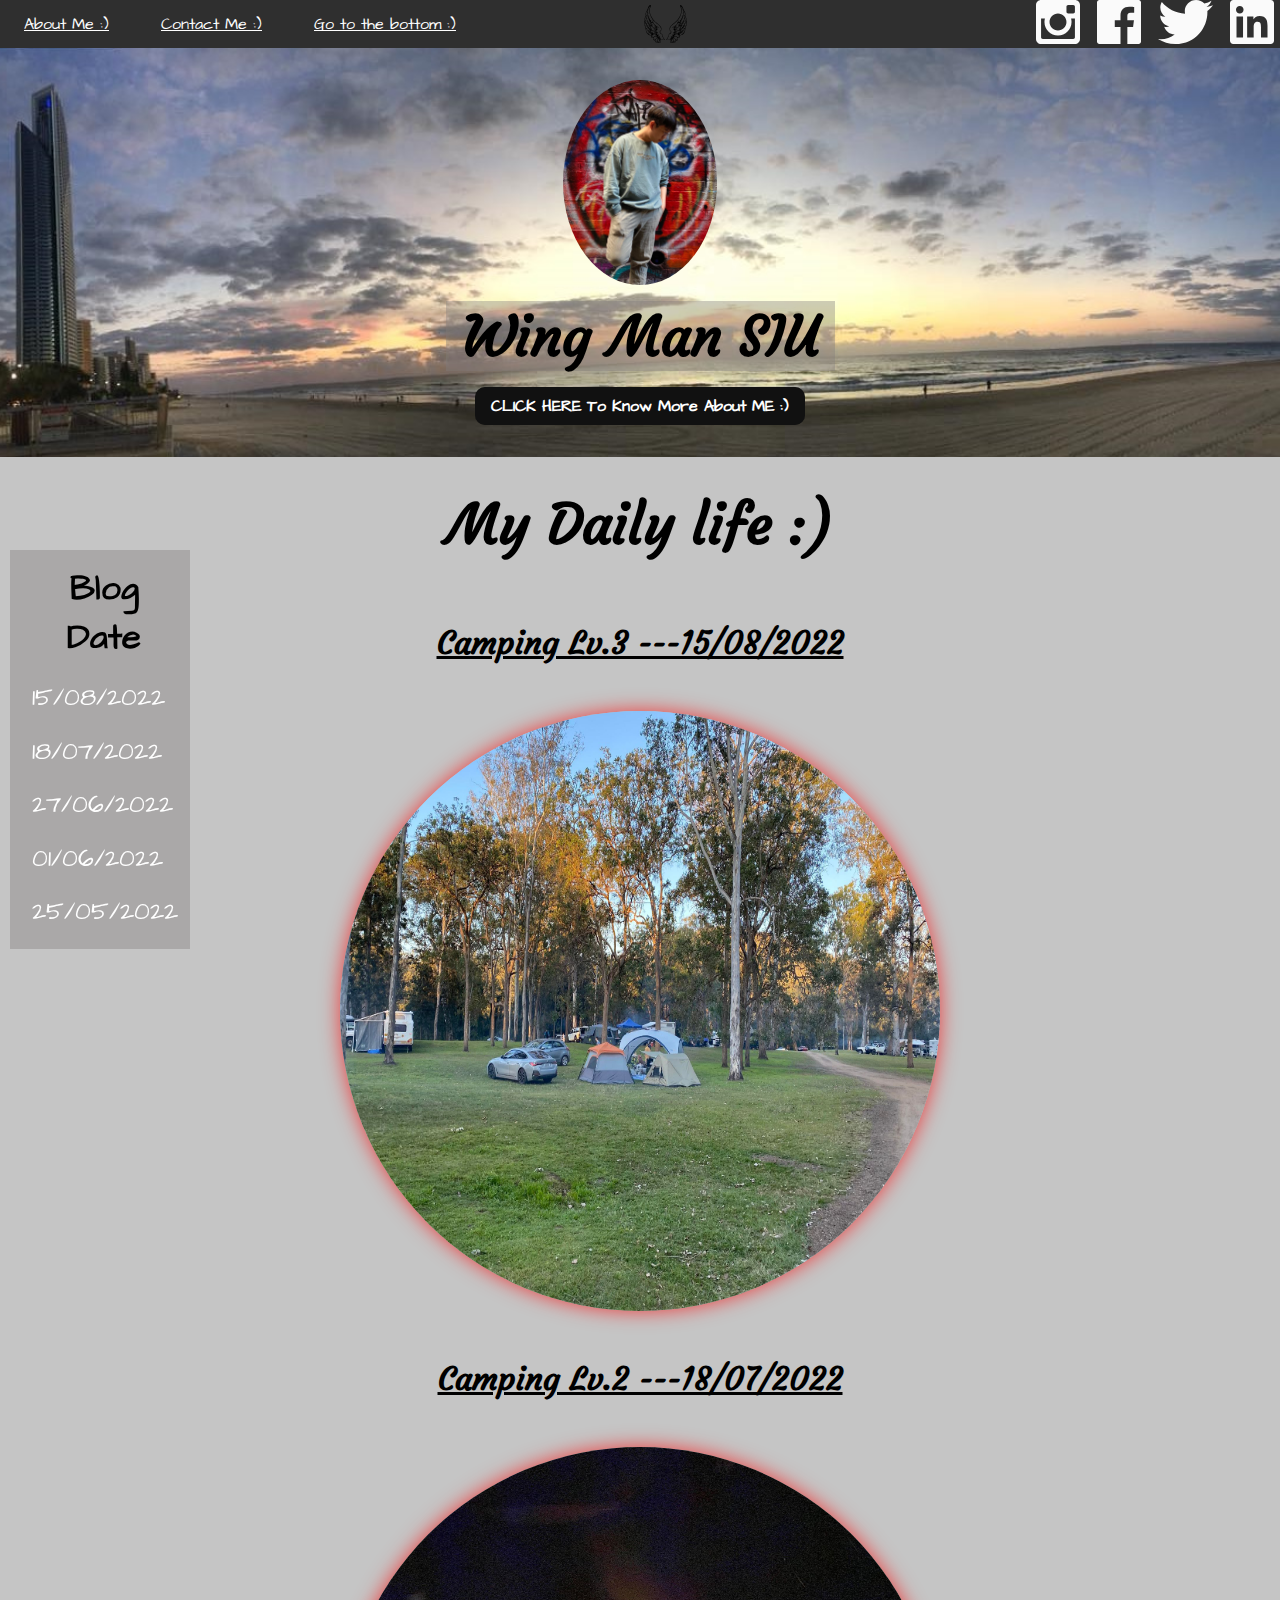
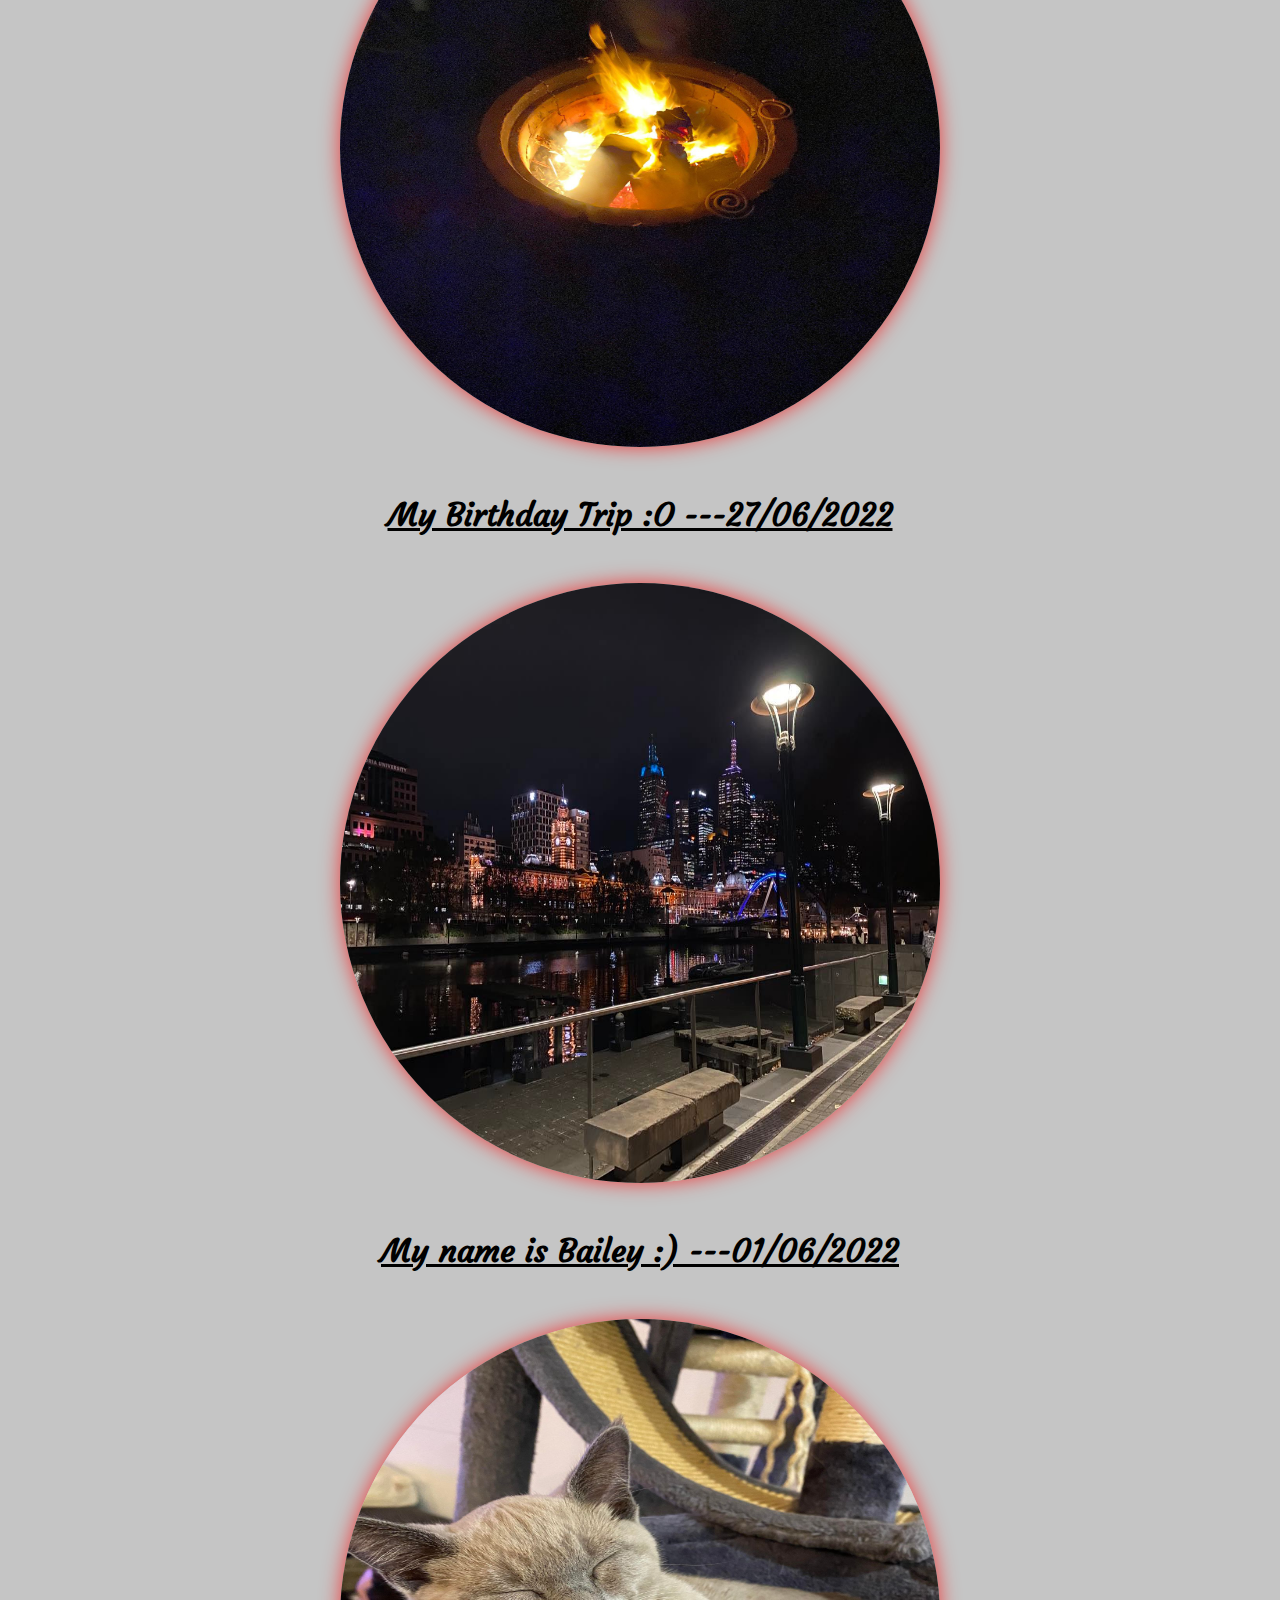
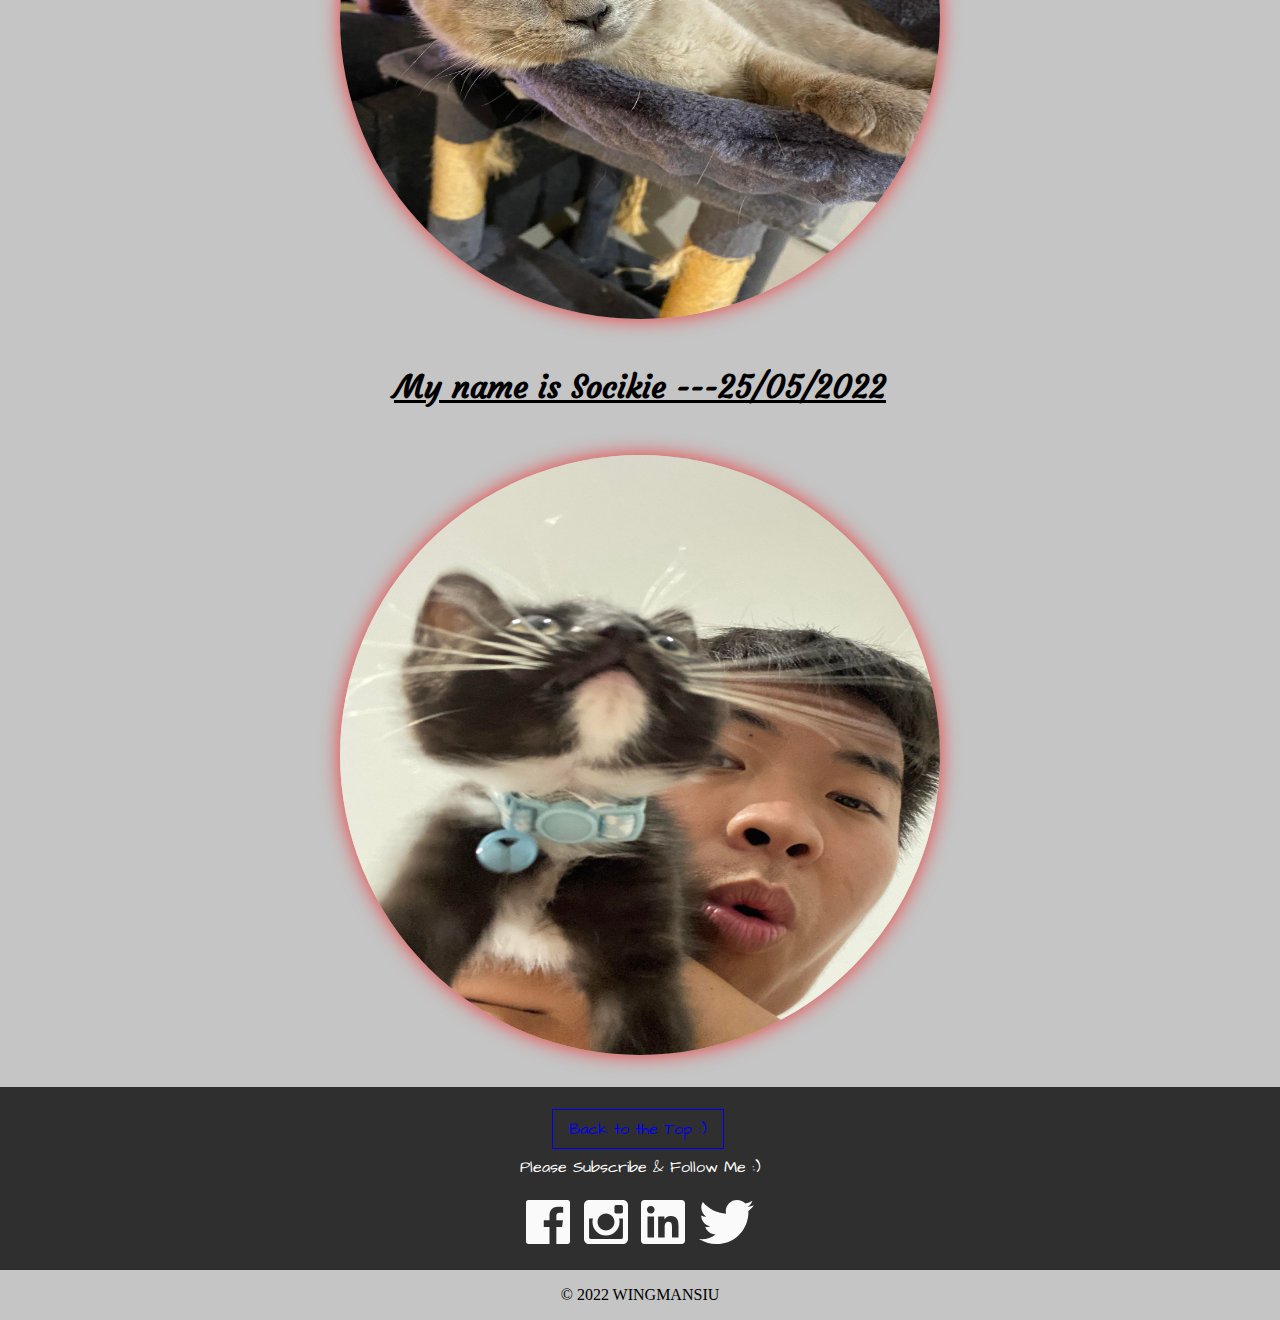
==== index.html @ e5285085 "Update index.html" ====
<!DOCTYPE html>
<html lang="en">
    <head>
        <meta charset="UTF-8">
        <meta http-equiv="X-UA-Compatible" content="IE=edge">
        <meta name="viewport" content="width=device-width, initial-scale=1.0">
        <title>Welcome to WingMan's Blog :)</title>
        <link rel="stylesheet" href="style1.css">
    </head>
    <body> 
     <!-- my header -->
        <header>
            <nav>
                <a href="./AboutMe.html">About Me :)</a>
                <a href="./ContactMe.html">Contact Me :)</a>
                <a href="#social-links">Go to the bottom :)</a>
            </nav>
            <img id="logo" src="images/wingman.svg" /> 
            <div>
                <a href="https://www.instagram.com/wm.siu/" target="_blank"><img src="images/instagram.svg" alt="Instagram" /></a>
                <a href="https://www.facebook.com/FisHba11" target="_blank"><img src="images/facebook.svg" alt="Facebook" /></a>
                <a href="https://twitter.com/WingMan87689813" target="_blank"><img src="images/twitter.svg" alt="Twitter" /></a>
                <a href="https://www.linkedin.com/in/wing-man-siu-6821b911a/" target="_blank"><img src="images/linkedin.svg" alt="LinkedIn" /></a>
            </div>
        </header>

    <!-- intro + background  -->
        <section id="Me">
            <img src="images/Me.jpg" alt="Me" />
            <h1>Wing Man SIU</h1>
            <a href="./AboutMe.html" target="_blank" class="button1">CLICK HERE To Know More About ME :)</a>
            <!-- put background photo in css-->
        </section>


        <!-- sidebar -->
        <div class="sidebar">
            <p>Blog Date</p>
            <a href="./blog1.html">15/08/2022</a>
            <a href="./blog2.html">18/07/2022</a>
            <a href="./blog3.html">27/06/2022</a>
            <a href="./blog4.html">01/06/2022</a>
            <a href="./blog5.html">25/05/2022</a>

        </div>

    <!-- Main Blog -->
        <main>
            <h2>
                My Daily life :)
            </h2>
            <article>
                <h3>
                    Camping Lv.3         ---15/08/2022
                </h3>
                <div class="Blogimg">
                    <img src="images/camp2.2.jpg" alt="" />
                    <div class="blogtxt">
                        <span>
                            This was my third camping with my partner and friends in Bigriggen Park for 2 days one night. I really want to say, 2 days 1 night IS NOT ENOUGH!!! Because the weather and the environment were so AMAZING.
                            We went to Tamborine Mountain to have a breakfast first and arrived to the campsite at around 10 a.m.  
                            <a href="http://127.0.0.1:5500/blog1.html" class="detail">READ MORE</a>
                        </span>
                    </div>
                </div>
            </article>

            <article>
                <h3>
                    Camping Lv.2        ---18/07/2022
                </h3>
                <div class="Blogimg">
                    <img src="images/camp1.3.jpg" alt="" />
                    <div class="blogtxt">
                        <span>
                            This was my second camping experience with my partner and friends in Habitat Noosa for 2 days one night. For the camping, we bought a lot of equipments such as a big shelter, luxury camping chairs etc.
                            We arrived there at 10 a.m. and started to.......
                            <a href="http://127.0.0.1:5500/blog2.html" class="detail">READ MORE</a>
                        </span>
                    </div>
                </div>
            </article>

            <article>
                <h3>
                    My Birthday Trip :O     ---27/06/2022
                </h3>
                <div class="Blogimg">
                    <img src="images/trip1.0.jpg" alt="" />
                    <div class="blogtxt">
                        <span>
                            It was the happiest birthday ever because I never have the birthday trip. Especially I didn't have travel after COVID. Miss the feeling of travelling so muchhh... 
                            This time, my partner and I went to Melbourne. We went to........
                            <a href="http://127.0.0.1:5500/blog3.html" class="detail">READ MORE</a>
                        </span>
                    </div>
                </div>
            </article>

            <article>
                <h3>
                    My name is Bailey :)    ---01/06/2022
                </h3>
                <div class="Blogimg">
                    <img src="images/bailey1.3.jpg" alt="" />
                    <div class="blogtxt">
                        <span>
                            After one year that we live with Sockie, we decided to adopted another cat because we want Sockie can play with one buddy and grow up together. So, Bailey is here now...WOOHOO.......
                            <a href="http://127.0.0.1:5500/blog4.html" class="detail">READ MORE</a>
                        </span>
                    </div>
                </div>
            </article>

            <article>
                <h3>
                    My name is Socikie          ---25/05/2022
                </h3>
                <div class="Blogimg">
                    <img src="images/sockie1.1.jpg" alt="" />
                    <div class="blogtxt">
                        <span>
                            Let me introduce my new family member, SOCKIE!!!!! He is my first pet and he is super cute. I adopted him in 2020. I paid the deposite and decided to adopted him when I saw his photo in the internet.
                            I didn't mind to drive 2 and half hours to......
                            <a href="http://127.0.0.1:5500/blog5.html"  class="detail">READ MORE</a>
                        </span>
                    </div>
                </div>
            </article>

        </main>

            <!-- social link again  -->
        <section id="social-links">
            <div>
                <a href="#top" class="button2">Back to the Top :)</a>

                <p>Please Subscribe & Follow Me :)</p>
                <div>
                    <a href="https://www.facebook.com/FisHba11" target="_blank"><img src="images/facebook.svg" alt="Facebook" /></a>
                    <a href="https://www.instagram.com/wm.siu/" target="_blank"><img src="images/instagram.svg" alt="Instagram" /></a>
                    <a href="https://www.linkedin.com/in/wing-man-siu-6821b911a/" target="_blank"><img src="images/linkedin.svg" alt="LinkedIn" /></a>
                    <a href="https://twitter.com/WingMan87689813" target="_blank"><img src="images/twitter.svg" alt="Twitter" /></a>
                </div>
            </div>
        </section>
        <footer>
            <p>&copy; 2022 WINGMANSIU</p>
        </footer>
    </body>
</html>
---- style1.css ----
@import url('https://fonts.googleapis.com/css2?family=Architects+Daughter&family=Courgette&display=swap');

@keyframes flash {
    from { color: blueviolet;
    }
    to { color:aqua;
    }
}

@keyframes glowing {
    0% { background-position: 0 0; }
    50% { background-position: 400% 0; }
    100% { background-position: 0 0; }
}

@keyframes button {
    0% { color: rgb(255, 255, 255);
    }
    50% { color: aqua;
    }
    100% { color:rgb(251, 255, 0);
    }
}


* {
    box-sizing: border-box;
    margin: 0;
    padding: 0;
}
body {
    background-color: rgba(0, 0, 0, 0.226);
    display: flex;
    flex-direction: column;
}

/* header */
header {
    display: flex;
    justify-content: space-between;
    align-items: center;
    /* padding: 1rem; */
    background: #000000c2;
}

#logo {
    height: 3vw;
    padding: 0rem 14vw 0rem 0rem;
    display: flex;
    align-items: center;
    justify-content: center;
}

nav a {
    font-family: 'Architects Daughter', cursive;
    font-size: 1.25vw;
    color: white;
    margin: 0 1.5rem;
}
nav a:hover {
    color: aqua;
}

div a {
    margin: 0.5vw;
}

/* Intro */
#Me img {
    width: 12vw;
    border-radius: 60%;
}
#Me h1 {
    font-family: 'Courgette', cursive;
    color: rgb(0, 0, 0);
    font-size: 3.5rem;
    font-weight: bold;
    margin: 1rem 0;
    background: #807b7b63;
    padding: 0rem 1rem 0rem 1rem;
    
}

#Me {
    display: flex;
    flex-direction: column;
    align-items: center;
    padding: 2rem;
    background: url('images/background.jpg') #8980c2 no-repeat center;
    background-size: cover;
}

/* know more about me */
.button1 {
    font-family: 'Architects Daughter', cursive;
    animation: button 2s infinite alternate;
    font-size: 1rem;
    font-weight: bold;
    text-decoration: none;
    border: 1px solid;
    padding: 0.5rem 1rem;
    border: none;
    color: #fff;
    background: rgba(17, 17, 17, 0.432);
    cursor: pointer;
    position: relative;
    z-index: 0;
    border-radius: 10px;
}

.button1:before {
    content: '';
    background: linear-gradient(45deg, #ff0000, #ff7300, #fffb00, #48ff00, #00ffd5, #002bff, #7a00ff, #ff00c8, #ff0000);
    position: absolute;
    top: -2px;
    left:-2px;
    background-size: 400%;
    z-index: -1;
    filter: blur(5px);
    width: calc(100% + 4px);
    height: calc(100% + 4px);
    animation: glowing 20s linear infinite;
    opacity: 0;
    transition: opacity .3s ease-in-out;
    border-radius: 10px;
}

.button1:active {
    color: #000
}

.button1:active:after {
    background: transparent;
}

.button1:hover:before {
    opacity: 1;
}

.button1:after {
    z-index: -1;
    content: '';
    position: absolute;
    width: 100%;
    height: 100%;
    background: #111;
    left: 0;
    top: 0;
    border-radius: 10px;
}

/* Sidebar */
.sidebar {
    width: 180px;
    position: fixed;
    z-index: 1;
    top: 550px;
    left: 10px;
    background: #807b7b63;
    overflow-x: hidden;
    padding: 8px 0;
  }
  
  .sidebar a {
    font-family: 'Architects Daughter' , cursive;
    padding: 6px 8px 6px 16px;
    text-decoration: none;
    font-size: 25px;
    color: rgb(255, 255, 255);
    display: block;
  }
  
  .sidebar a:hover {
    color: aqua;
  }
.sidebar p {
    font-family: 'Architects Daughter' , cursive;
    padding: 6px 8px 6px 16px;
    text-align: center;
    text-decoration: none;
    font-size: 35px;
    font-weight: bold;
    color: rgb(0, 0, 0);
    display: block;
}
/* Main Blog */
main {
    display: flex;
    flex-wrap: wrap;
    padding: 2rem 0;
    justify-content: space-around;
}

main h2 {
    font-family: 'Courgette', cursive;
    font-size: 3.5rem;
    width: 100%;
    text-align: center;
    margin: 0 0 1rem;
}

main article h3 {
    font-family: 'Courgette', cursive;
    font-size: 2rem;
    font-weight: bold;
    text-decoration-line: underline;
    text-align: center;
    color: #000000;
    /* border: 1px dotted; */
    padding: 3rem 1rem 3rem 1rem;
}

main article {
    display: flex;
    flex-direction: column;
    align-items: center;
    flex: 1;
    padding: 0 2rem;
    /* border: 1px inset yellow; */
}


.Blogimg {
    position: relative;
    overflow: hidden;
    display: flex;
    align-items: center;
    justify-content: center;
    width: 600px;
    height: 600px;
    color: white;
    border-radius: 90%; 
    box-shadow: 0px 0px 20px rgba(255, 0, 0, 0.7);
}

.Blogimg img {
    position: absolute;
    top: 0;
    left: 0;
    width: 100%;
    height: 100%;
}

.blogtxt {
    display: flex;
    justify-content: center;
    align-items: center;
    font-family: 'Architects Daughter', cursive;
    font-size: 1.25rem;
    color: white;
    height: 200px;
    padding: 2.5rem 2rem;
    border-radius: 0.5rem 0.5rem 0 0;
    transform: translateY(30%);
}

.blogtxt span {
    opacity: 0;
    transition: opacity 1s 1.5s;
    background: rgba(0, 0, 0, 0.664);
}

.Blogimg:hover .blogtxt span {
    opacity: 1;
}

.detail {
    animation: flash 2s infinite alternate;
}

/* social link again */
.button2  {
    font-family: 'Architects Daughter', cursive;
    animation: button 2s infinite alternate;
    display: inline-block;
    font-size: 1rem;
    text-decoration: none;
    border: 1px solid;
    padding: 0.5rem 1rem;
    margin-left: 2rem;
}
#social-links {
    display: flex;
    flex-direction: column;
    align-items: center;
    background: #000000c2;
    padding: 1rem 0;
}

#social-links p {
    font-family: 'Architects Daughter', cursive;
    margin: 0 0 1rem;
    color: white;
}

#social-links div div {
    display: flex;
    justify-content: space-between;
}
/* footer */
footer {
    text-align: center;
    padding: 1rem;   
}






/* Media */
@media screen and (min-width: 300px) and (max-width: 480px) {
    /* sidebar only */
    .sidebar {padding-top: 15px;}
    .sidebar p {font-size: 20px;}
    .sidebar a {font-size: 15px;}
    .sidebar {top: 230px;}
  }
  @media screen and (min-width: 300px) and (max-width: 480px) {
    /* header */
    header nav {
        width: 110vw;
        height: 20vw;
        display: flex;
        flex-direction: column;
    }
    #logo {
        width: 50vw;
        height: 10vw;
    }
    header img {
        width: 20px;
        height: 20px;
    }
    /* Intro */
    #Me h1 {
        font-size: 1rem;
    }
    #Me a {
        font-size: 1px;
    }
    /* Main */
    main h2 {
        font-size: 2rem;
    }
    main article h3 {
        font-size: 1rem;
    }
    .Blogimg {
        width: 300px;
        height: 300px;
   }
    .blogtxt {
        font-size: 0.1px;
        transform: translateY(0%);
    }
    /* social */
    #social-links {
        font-size: 0.1px;
    }

    .button2{
        font-size: 0.1px;
    }

    #social-links img {
        width: 20px;
        height: 20px;
    }
    /* footer */
    footer {
        font-size: 0.1px;
    }
}
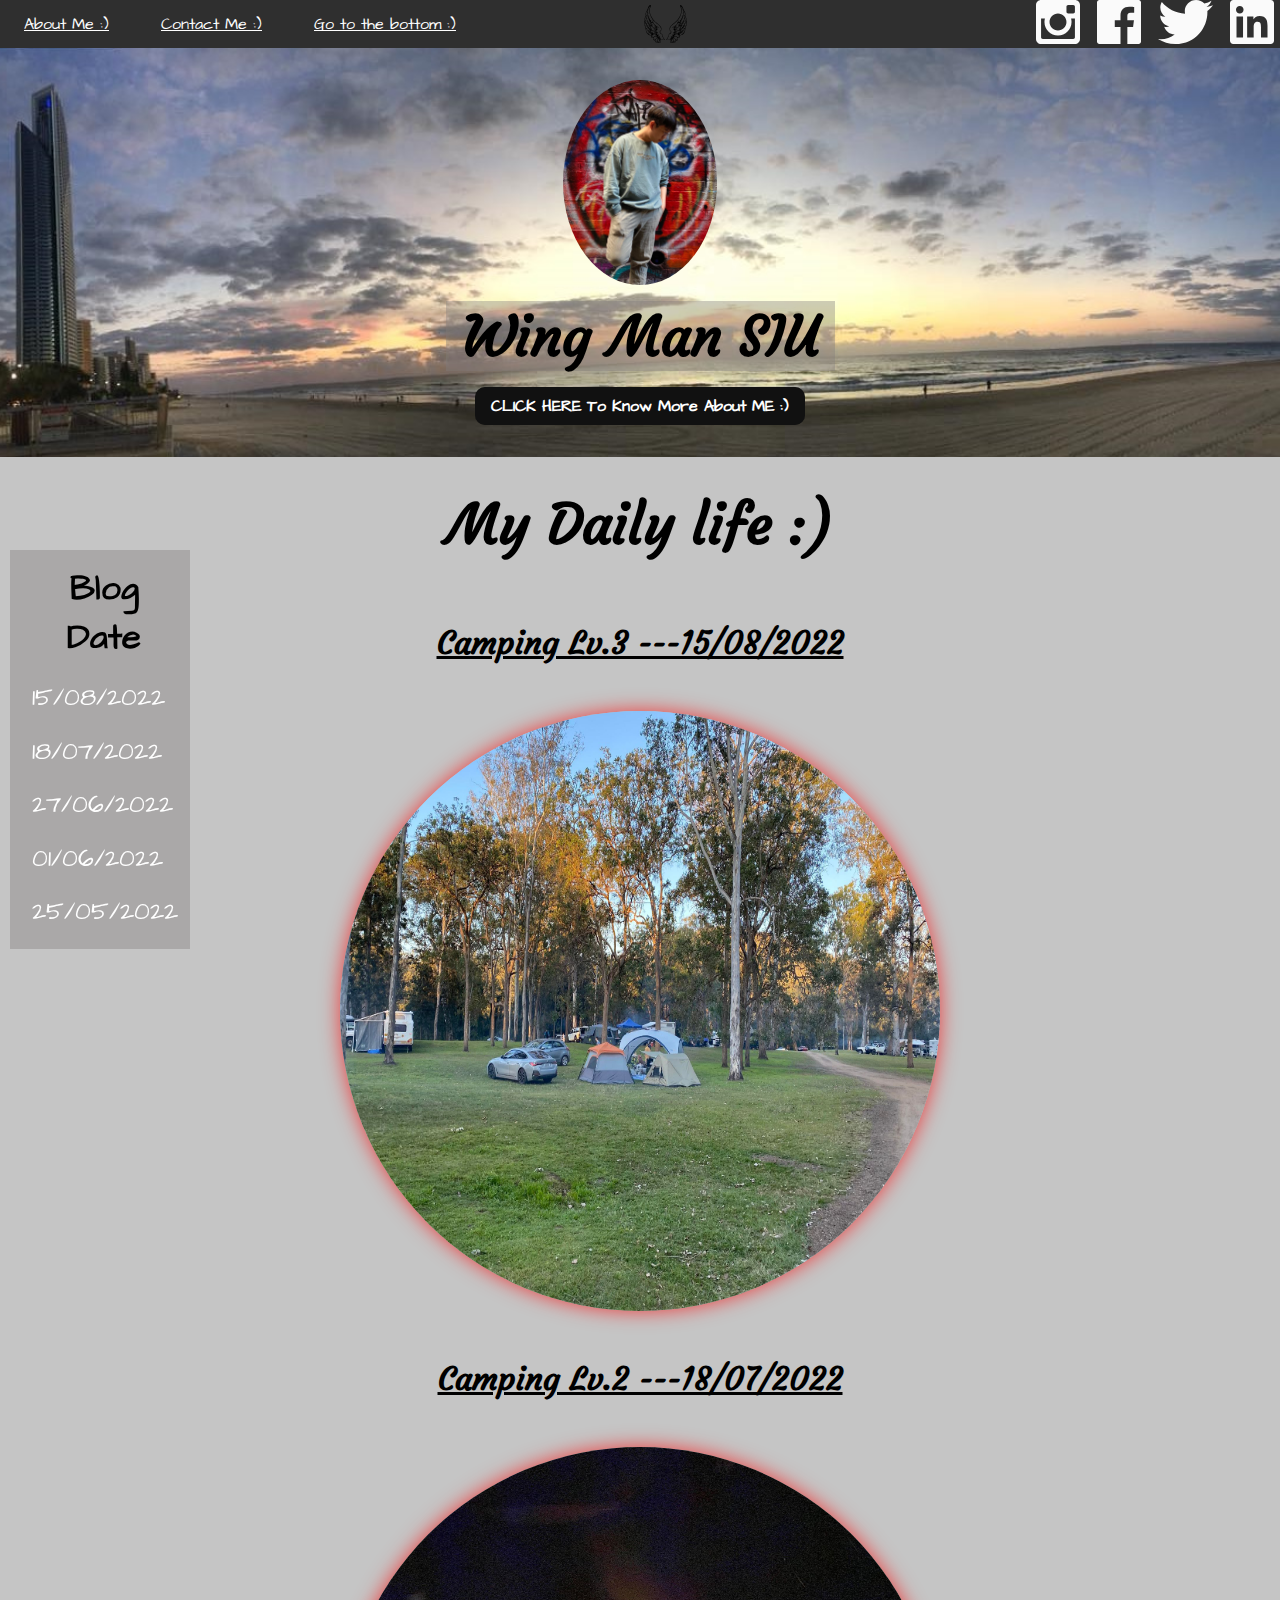
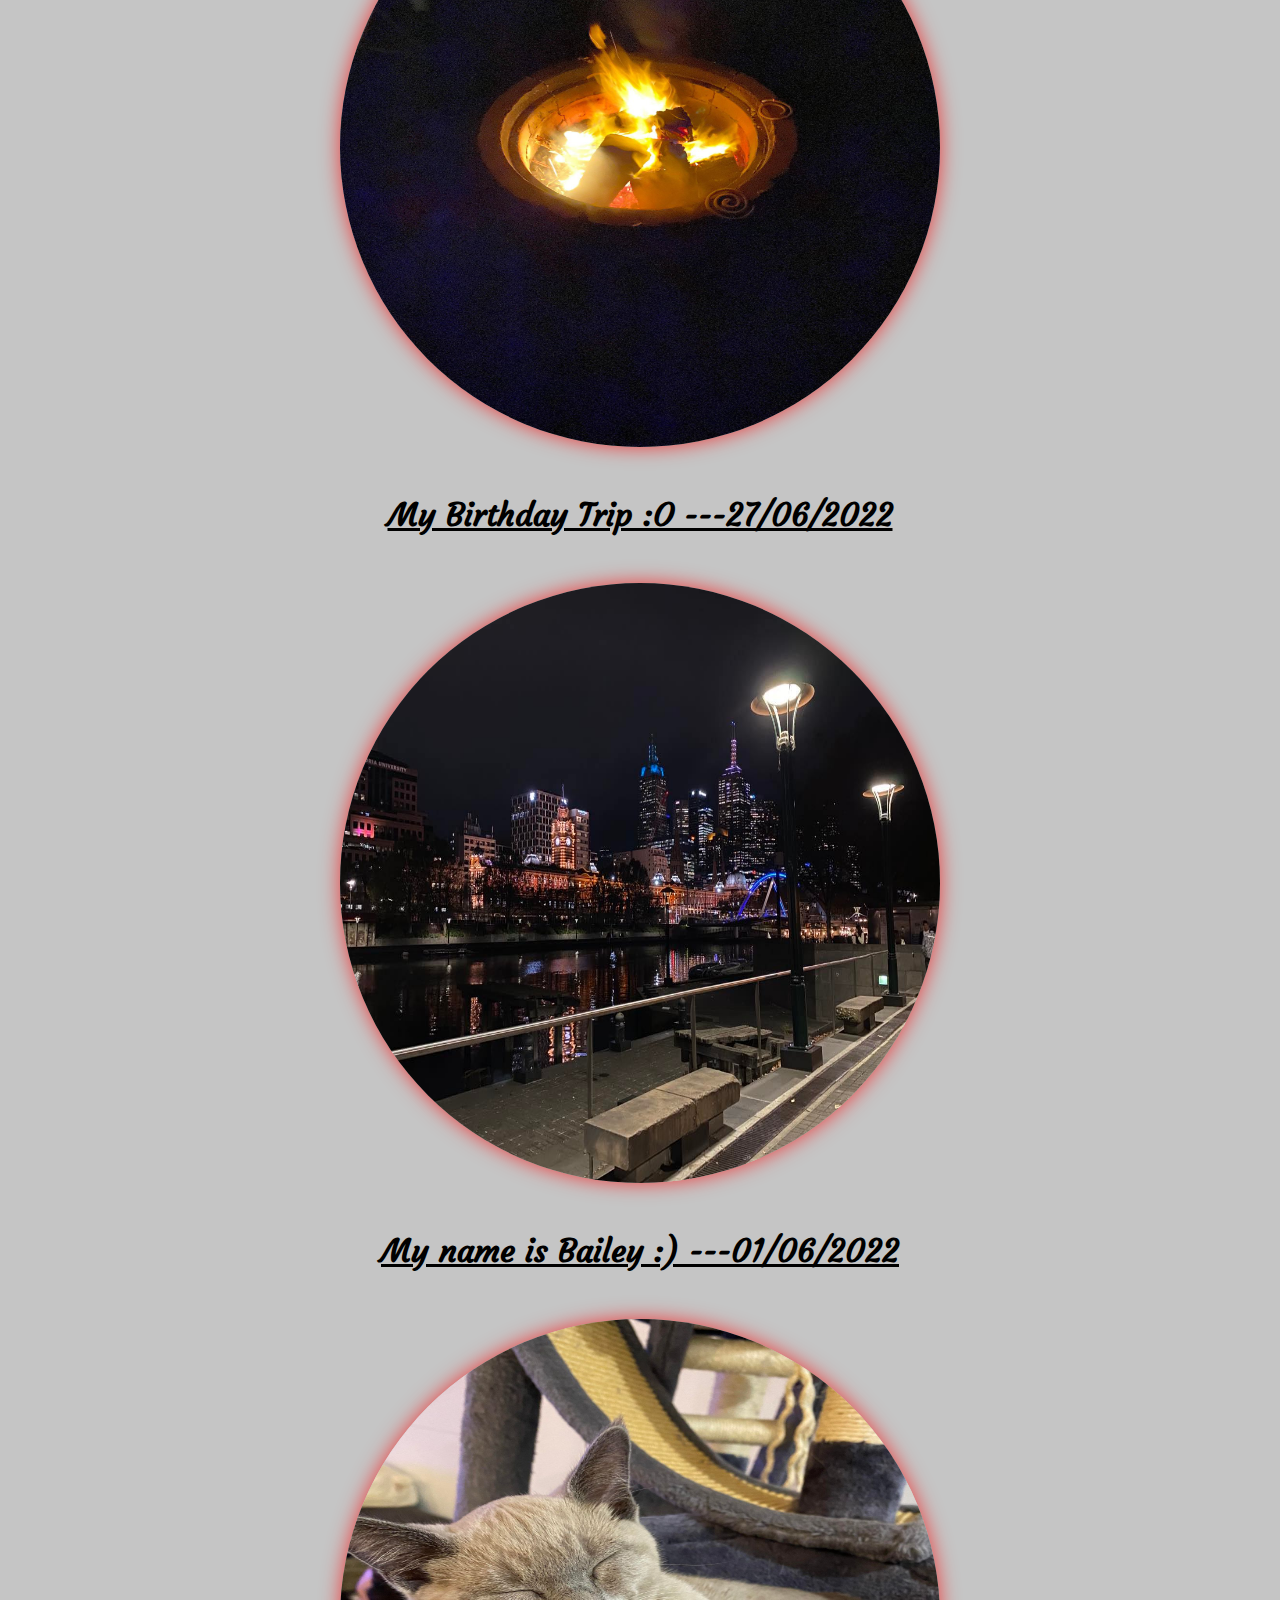
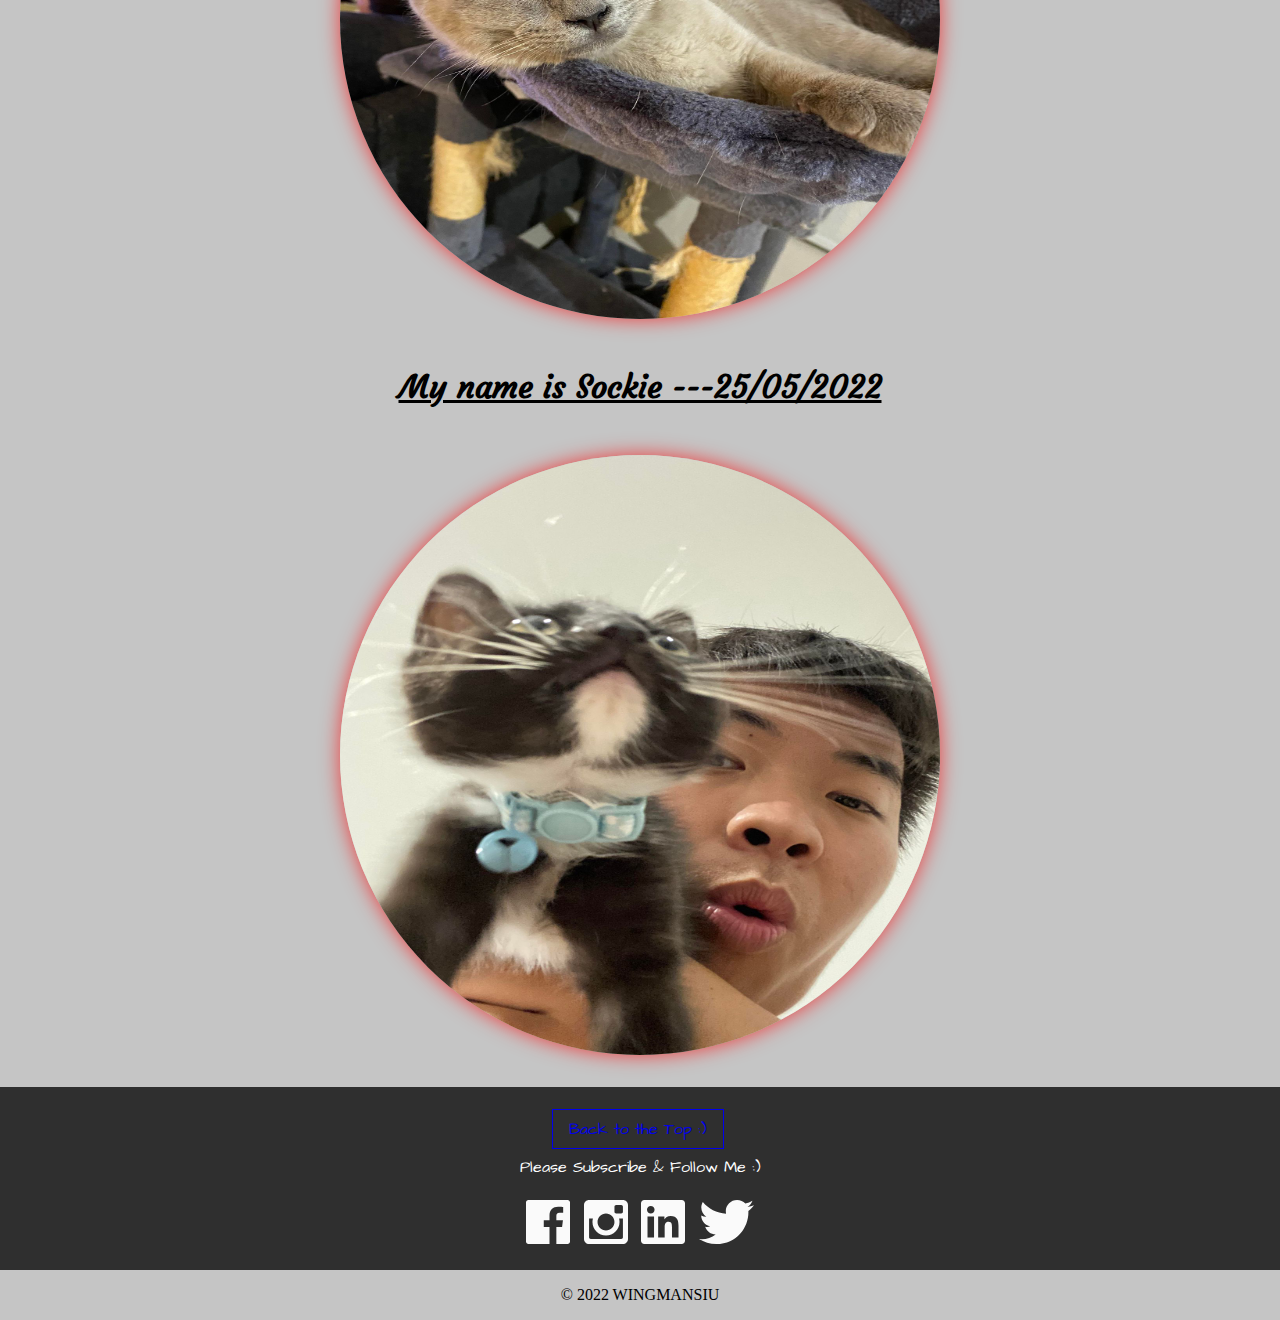
==== commit 848708c2: "Alt added" ====
--- a/index.html
+++ b/index.html
@@ -6,16 +6,17 @@
         <meta name="viewport" content="width=device-width, initial-scale=1.0">
         <title>Welcome to WingMan's Blog :)</title>
         <link rel="stylesheet" href="style1.css">
+        <link rel="icon" type="image/x-icon" href="/images/wingman.svg">
     </head>
     <body> 
      <!-- my header -->
         <header>
             <nav>
-                <a href="./AboutMe.html">About Me :)</a>
-                <a href="./ContactMe.html">Contact Me :)</a>
-                <a href="#social-links">Go to the bottom :)</a>
+                <a href="./AboutMe.html" alt="About Me">About Me :)</a>
+                <a href="./ContactMe.html" alt="Contact Me">Contact Me :)</a>
+                <a href="#social-links" alt="Bottom Link">Go to the bottom :)</a>
             </nav>
-            <img id="logo" src="images/wingman.svg" /> 
+            <img id="logo" src="images/wingman.svg" alt="Logo" /> 
             <div>
                 <a href="https://www.instagram.com/wm.siu/" target="_blank"><img src="images/instagram.svg" alt="Instagram" /></a>
                 <a href="https://www.facebook.com/FisHba11" target="_blank"><img src="images/facebook.svg" alt="Facebook" /></a>
@@ -28,21 +29,21 @@
         <section id="Me">
             <img src="images/Me.jpg" alt="Me" />
             <h1>Wing Man SIU</h1>
-            <a href="./AboutMe.html" target="_blank" class="button1">CLICK HERE To Know More About ME :)</a>
+            <a href="./AboutMe.html" target="_blank" class="button1" alt="About Me">CLICK HERE To Know More About ME :)</a>
             <!-- put background photo in css-->
         </section>
 
 
         <!-- sidebar -->
-        <div class="sidebar">
-            <p>Blog Date</p>
-            <a href="./blog1.html">15/08/2022</a>
-            <a href="./blog2.html">18/07/2022</a>
-            <a href="./blog3.html">27/06/2022</a>
-            <a href="./blog4.html">01/06/2022</a>
-            <a href="./blog5.html">25/05/2022</a>
+    <div class="sidebar">
+        <p>Blog Date</p>
+        <a href="./blog1.html" alt="Blog 1">15/08/2022</a>
+        <a href="./blog2.html" alt="Blog 2">18/07/2022</a>
+        <a href="./blog3.html" alt="Blog 3">27/06/2022</a>
+        <a href="./blog4.html" alt="Blog 4">01/06/2022</a>
+        <a href="./blog5.html" alt="Blog 5">25/05/2022</a>
 
-        </div>
+    </div>
 
     <!-- Main Blog -->
         <main>
@@ -54,12 +55,12 @@
                     Camping Lv.3         ---15/08/2022
                 </h3>
                 <div class="Blogimg">
-                    <img src="images/camp2.2.jpg" alt="" />
+                    <img src="images/camp2.2.jpg" alt="camp2.2" />
                     <div class="blogtxt">
                         <span>
                             This was my third camping with my partner and friends in Bigriggen Park for 2 days one night. I really want to say, 2 days 1 night IS NOT ENOUGH!!! Because the weather and the environment were so AMAZING.
                             We went to Tamborine Mountain to have a breakfast first and arrived to the campsite at around 10 a.m.  
-                            <a href="http://127.0.0.1:5500/blog1.html" class="detail">READ MORE</a>
+                            <a href="./blog1.html" class="detail" alt="Read More">READ MORE</a>
                         </span>
                     </div>
                 </div>
@@ -70,12 +71,12 @@
                     Camping Lv.2        ---18/07/2022
                 </h3>
                 <div class="Blogimg">
-                    <img src="images/camp1.3.jpg" alt="" />
+                    <img src="images/camp1.3.jpg" alt="camp1.3" />
                     <div class="blogtxt">
                         <span>
                             This was my second camping experience with my partner and friends in Habitat Noosa for 2 days one night. For the camping, we bought a lot of equipments such as a big shelter, luxury camping chairs etc.
                             We arrived there at 10 a.m. and started to.......
-                            <a href="http://127.0.0.1:5500/blog2.html" class="detail">READ MORE</a>
+                            <a href="./blog2.html" class="detail" alt="Read More">READ MORE</a>
                         </span>
                     </div>
                 </div>
@@ -86,12 +87,12 @@
                     My Birthday Trip :O     ---27/06/2022
                 </h3>
                 <div class="Blogimg">
-                    <img src="images/trip1.0.jpg" alt="" />
+                    <img src="images/trip1.0.jpg" alt="trip1.0" />
                     <div class="blogtxt">
                         <span>
                             It was the happiest birthday ever because I never have the birthday trip. Especially I didn't have travel after COVID. Miss the feeling of travelling so muchhh... 
                             This time, my partner and I went to Melbourne. We went to........
-                            <a href="http://127.0.0.1:5500/blog3.html" class="detail">READ MORE</a>
+                            <a href="./blog3.html" class="detail" alt="Read More">READ MORE</a>
                         </span>
                     </div>
                 </div>
@@ -102,11 +103,11 @@
                     My name is Bailey :)    ---01/06/2022
                 </h3>
                 <div class="Blogimg">
-                    <img src="images/bailey1.3.jpg" alt="" />
+                    <img src="images/bailey1.3.jpg" alt="bailey1.3" />
                     <div class="blogtxt">
                         <span>
                             After one year that we live with Sockie, we decided to adopted another cat because we want Sockie can play with one buddy and grow up together. So, Bailey is here now...WOOHOO.......
-                            <a href="http://127.0.0.1:5500/blog4.html" class="detail">READ MORE</a>
+                            <a href="./blog4.html" class="detail" alt="Read More">READ MORE</a>
                         </span>
                     </div>
                 </div>
@@ -114,15 +115,15 @@
 
             <article>
                 <h3>
-                    My name is Socikie          ---25/05/2022
+                    My name is Sockie          ---25/05/2022
                 </h3>
                 <div class="Blogimg">
-                    <img src="images/sockie1.1.jpg" alt="" />
+                    <img src="images/sockie1.1.jpg" alt="sockie1.1" />
                     <div class="blogtxt">
                         <span>
                             Let me introduce my new family member, SOCKIE!!!!! He is my first pet and he is super cute. I adopted him in 2020. I paid the deposite and decided to adopted him when I saw his photo in the internet.
                             I didn't mind to drive 2 and half hours to......
-                            <a href="http://127.0.0.1:5500/blog5.html"  class="detail">READ MORE</a>
+                            <a href="./blog5.html"  class="detail" alt="Read More">READ MORE</a>
                         </span>
                     </div>
                 </div>
@@ -133,7 +134,7 @@
             <!-- social link again  -->
         <section id="social-links">
             <div>
-                <a href="#top" class="button2">Back to the Top :)</a>
+                <a href="#top" class="button2" alt="back to top">Back to the Top :)</a>
 
                 <p>Please Subscribe & Follow Me :)</p>
                 <div>
@@ -144,6 +145,7 @@
                 </div>
             </div>
         </section>
+        <!-- footer -->
         <footer>
             <p>&copy; 2022 WINGMANSIU</p>
         </footer>
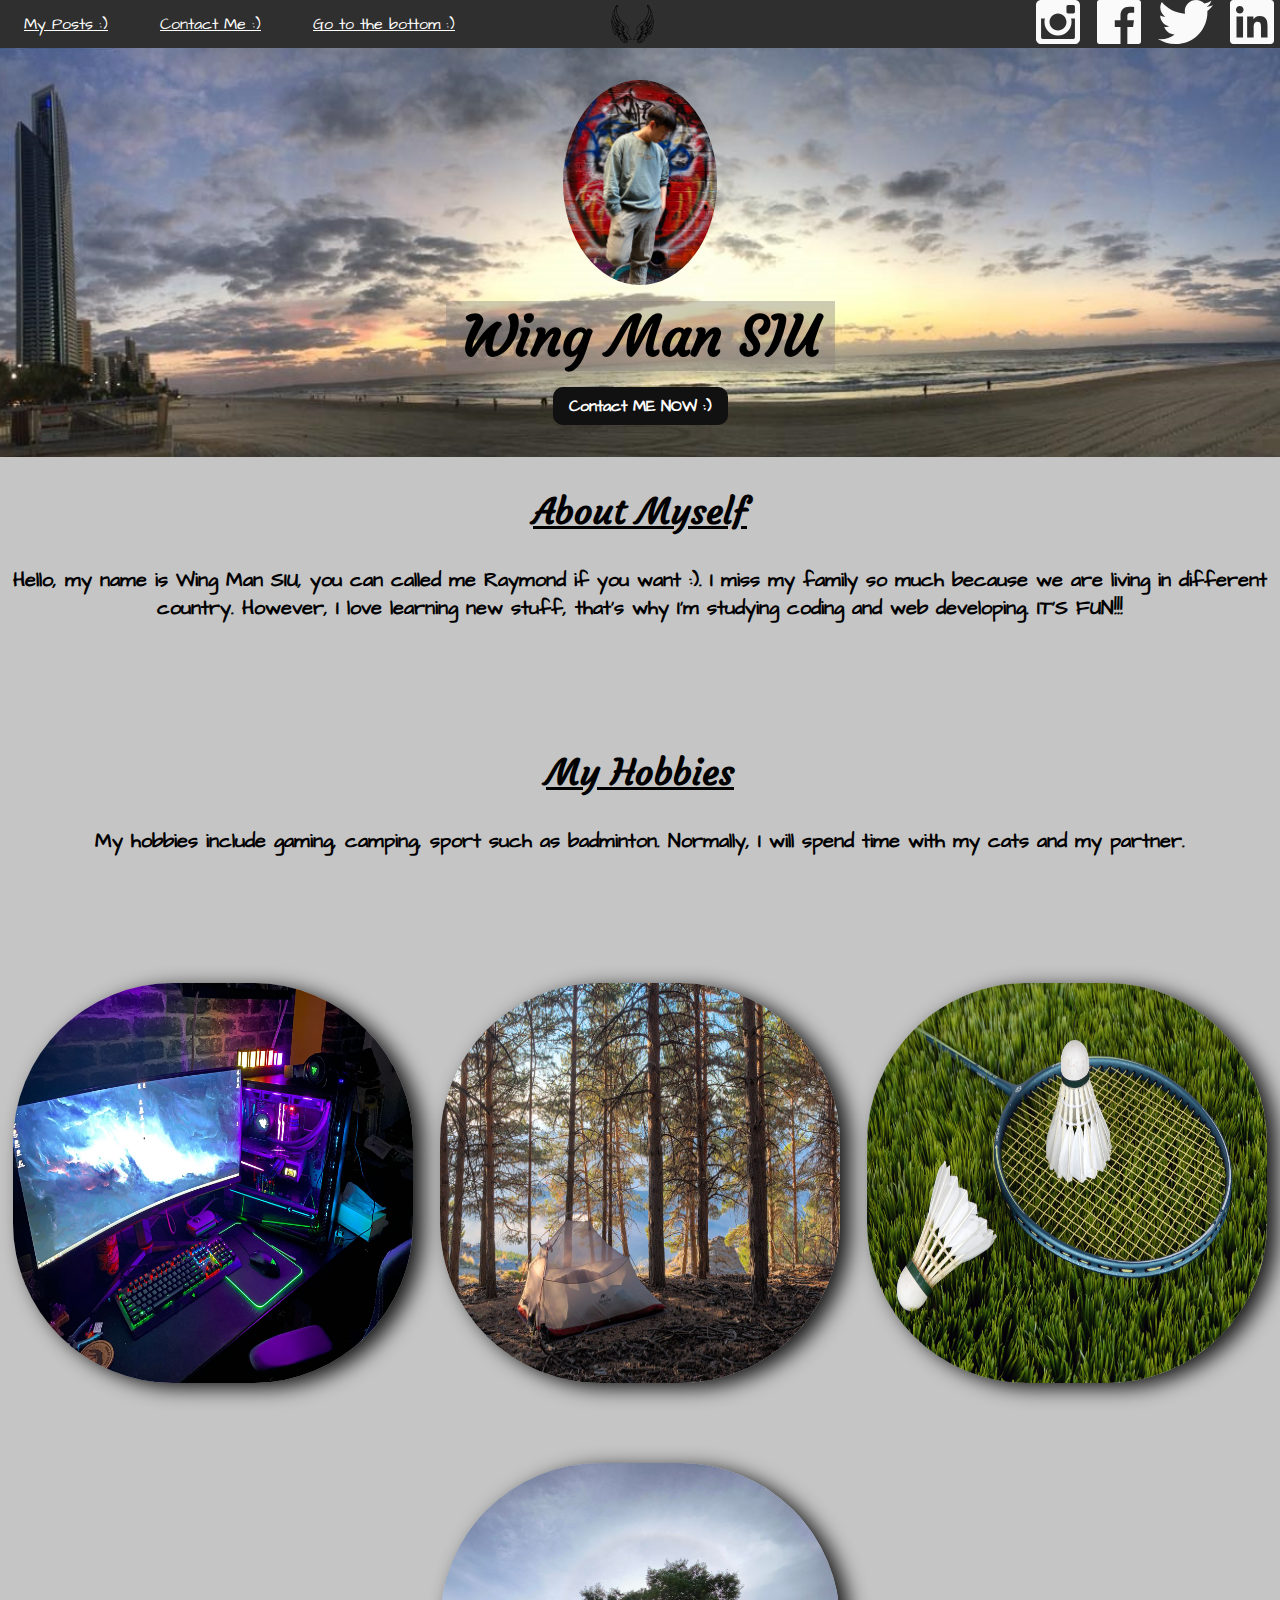
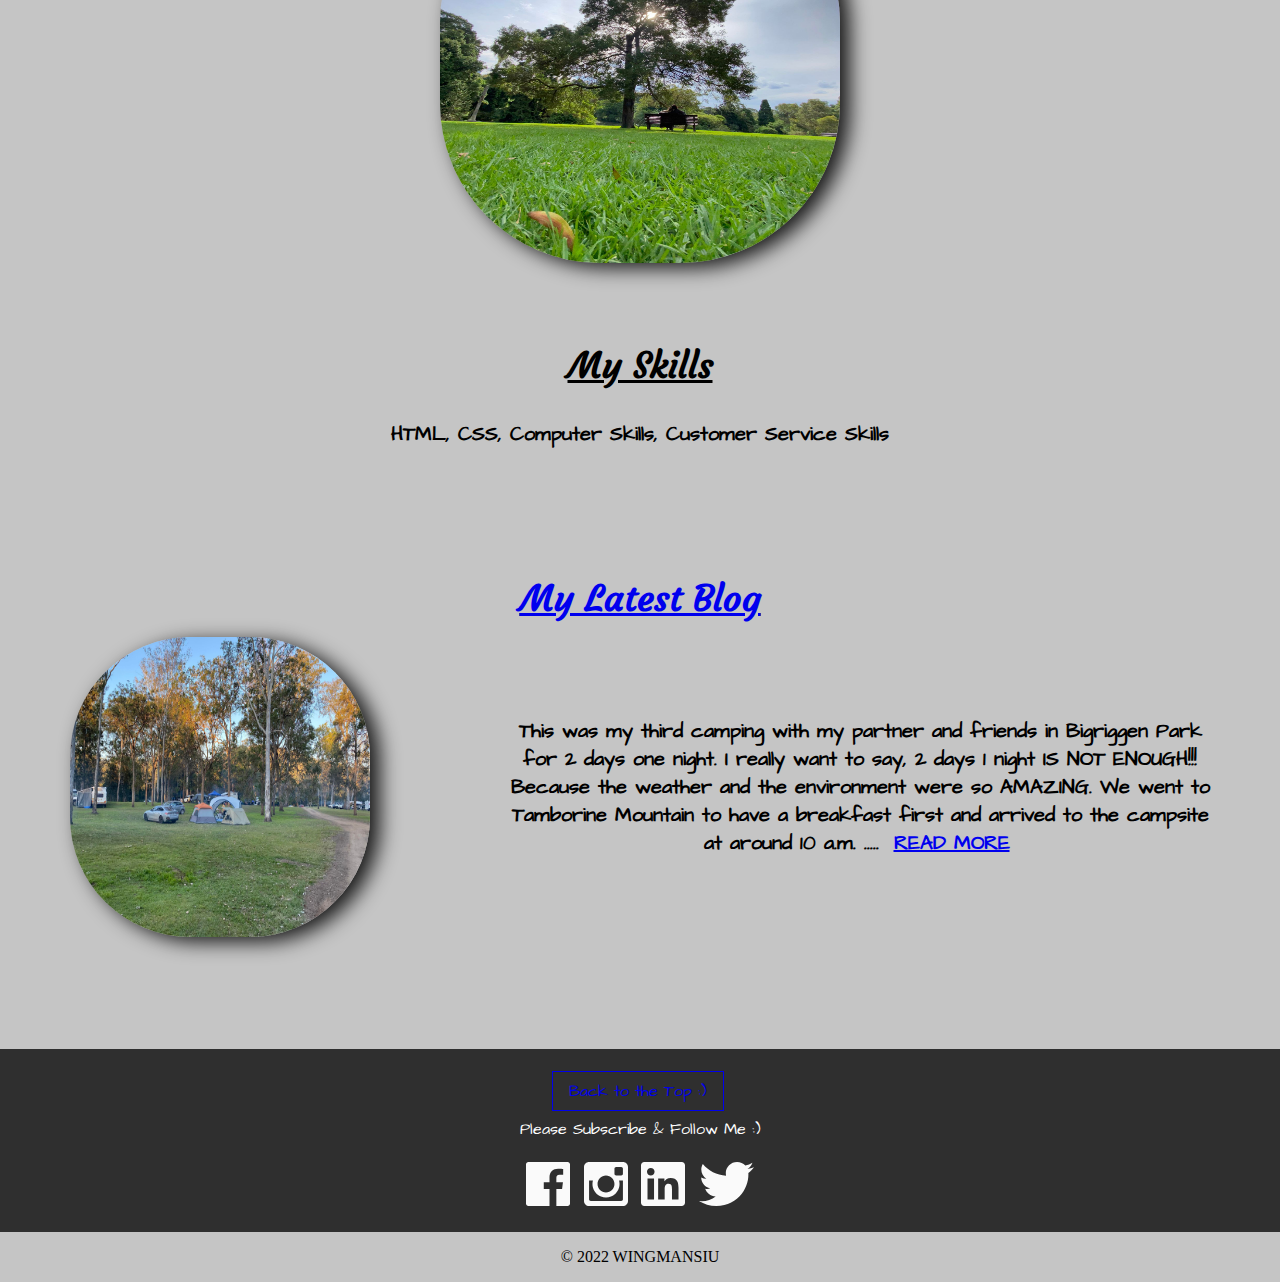
==== commit a5a6e68b: "Huge Change" ====
--- a/index.html
+++ b/index.html
@@ -1,153 +1,113 @@
 <!DOCTYPE html>
 <html lang="en">
-    <head>
-        <meta charset="UTF-8">
-        <meta http-equiv="X-UA-Compatible" content="IE=edge">
-        <meta name="viewport" content="width=device-width, initial-scale=1.0">
-        <title>Welcome to WingMan's Blog :)</title>
-        <link rel="stylesheet" href="style1.css">
-        <link rel="icon" type="image/x-icon" href="/images/wingman.svg">
-    </head>
-    <body> 
-     <!-- my header -->
-        <header>
-            <nav>
-                <a href="./AboutMe.html" alt="About Me">About Me :)</a>
-                <a href="./ContactMe.html" alt="Contact Me">Contact Me :)</a>
-                <a href="#social-links" alt="Bottom Link">Go to the bottom :)</a>
-            </nav>
-            <img id="logo" src="images/wingman.svg" alt="Logo" /> 
-            <div>
-                <a href="https://www.instagram.com/wm.siu/" target="_blank"><img src="images/instagram.svg" alt="Instagram" /></a>
-                <a href="https://www.facebook.com/FisHba11" target="_blank"><img src="images/facebook.svg" alt="Facebook" /></a>
-                <a href="https://twitter.com/WingMan87689813" target="_blank"><img src="images/twitter.svg" alt="Twitter" /></a>
-                <a href="https://www.linkedin.com/in/wing-man-siu-6821b911a/" target="_blank"><img src="images/linkedin.svg" alt="LinkedIn" /></a>
-            </div>
-        </header>
+<head>
+    <meta charset="UTF-8">
+    <meta http-equiv="X-UA-Compatible" content="IE=edge">
+    <meta name="viewport" content="width=device-width, initial-scale=1.0">
+    <title>Wing Man SIU :)</title>
+    <link rel="icon" type="image/svg+xml" href="images/wingman.svg">
+    <link rel="stylesheet" href="style.css">
+
+</head>
+<body>
+     <!-- My header -->
+    <header>
+        <nav>
+            <a href="./blog.html" alt="My Posts">My Posts :)</a>
+            <a href="./ContactMe.html" alt="Contact Me">Contact Me :)</a>
+            <a href="#social-links" alt="Bottom Link">Go to the bottom :)</a>
+        </nav>
+        <img id="logo" src="images/wingman.svg" alt="logo" />
+        <div>
+            <a href="https://www.instagram.com/wm.siu/" target="_blank"><img src="images/instagram.svg" alt="Instagram" /></a>
+            <a href="https://www.facebook.com/FisHba11" target="_blank"><img src="images/facebook.svg" alt="Facebook" /></a>
+            <a href="https://twitter.com/WingMan87689813" target="_blank"><img src="images/twitter.svg" alt="Twitter" /></a>
+            <a href="https://www.linkedin.com/in/wing-man-siu-6821b911a/" target="_blank"><img src="images/linkedin.svg" alt="LinkedIn" /></a>
+        </div>
+    </header>
 
     <!-- intro + background  -->
-        <section id="Me">
-            <img src="images/Me.jpg" alt="Me" />
-            <h1>Wing Man SIU</h1>
-            <a href="./AboutMe.html" target="_blank" class="button1" alt="About Me">CLICK HERE To Know More About ME :)</a>
-            <!-- put background photo in css-->
-        </section>
+    <section id="Me">
+        <img src="images/Me.jpg" alt="Me" />
+        <h1>Wing Man SIU</h1>
+        <a href="./ContactMe.html" class="button1" alt="Contact Me">Contact ME NOW :)</a>
 
+    </section>
 
-        <!-- sidebar -->
-    <div class="sidebar">
-        <p>Blog Date</p>
-        <a href="./blog1.html" alt="Blog 1">15/08/2022</a>
-        <a href="./blog2.html" alt="Blog 2">18/07/2022</a>
-        <a href="./blog3.html" alt="Blog 3">27/06/2022</a>
-        <a href="./blog4.html" alt="Blog 4">01/06/2022</a>
-        <a href="./blog5.html" alt="Blog 5">25/05/2022</a>
+    <!-- Main -->
+    <main>
+        <h2> About Myself</h2>
+        <p>Hello, my name is Wing Man SIU, you can called me Raymond if you want :). I miss my family so much because we are living in different country. However, I love learning new stuff, that's why I'm studying coding and web developing. IT'S FUN!!!</p>
+        <h2>My Hobbies</h2>
+        <p>My hobbies include gaming, camping, sport such as badminton. Normally, I will spend time with my cats and my partner.</p>
+        
+        <div class="img">
+            <img src="images/gaming.jpg" alt="gaming" />
+            <div class="txt">
+                <span>
+                    My Gaming Area 🎮🕹️
+                </span>
+            </div>
+        </div>
+        <div class="img">
+            <img src="images/camping.jpg" alt="camping" />
+            <div class="txt">
+                <span>
+                    I LOVE CAMPING!!! 🏕️
+                </span>
+            </div>
+        </div>
+        <div class="img">
+            <img src="images/badminton.jpg" alt="badminton" />
+            <div class="txt">
+                <span>
+                    BADMINTON TIME!! 🏸
+                </span>
+            </div>
+        </div>
+        <div class="img">
+            <img src="images/2.jpg" alt="Love" />
+            <div class="txt">
+                <span>
+                    CHILL Time with my Love ❤️
+                </span>
+            </div>
+        </div>
+        <h2>My Skills</h2>
+        <p>HTML, CSS, Computer Skills, Customer Service Skills</p>
+        <!-- img -->
+        <h2><a href="./blog.html" alt="My Latest Blog">My Latest Blog</a>
+        </h2>
+        <div class="img1">
+            <img src="images/camp2.2.jpg" alt="camp2.2" />
+        </div>
+        <div class="txt1">
+            <span>This was my third camping with my partner and friends in Bigriggen Park for 2 days one night. I really want to say, 2 days 1 night IS NOT ENOUGH!!! Because the weather and the environment were so AMAZING.
+                We went to Tamborine Mountain to have a breakfast first and arrived to the campsite at around 10 a.m. .....
+                <a href="./blog1.html" class="detail" alt="Read More">READ MORE</a>
+            </span>      
+        </div>
 
-    </div>
+    </main>
 
-    <!-- Main Blog -->
-        <main>
-            <h2>
-                My Daily life :)
-            </h2>
-            <article>
-                <h3>
-                    Camping Lv.3         ---15/08/2022
-                </h3>
-                <div class="Blogimg">
-                    <img src="images/camp2.2.jpg" alt="camp2.2" />
-                    <div class="blogtxt">
-                        <span>
-                            This was my third camping with my partner and friends in Bigriggen Park for 2 days one night. I really want to say, 2 days 1 night IS NOT ENOUGH!!! Because the weather and the environment were so AMAZING.
-                            We went to Tamborine Mountain to have a breakfast first and arrived to the campsite at around 10 a.m.  
-                            <a href="./blog1.html" class="detail" alt="Read More">READ MORE</a>
-                        </span>
-                    </div>
-                </div>
-            </article>
+    
+    <!-- social link again  -->
+    <section id="social-links">
+        <div>
+            <a href="#top" class="button2" alt="back to top">Back to the Top :)</a>
 
-            <article>
-                <h3>
-                    Camping Lv.2        ---18/07/2022
-                </h3>
-                <div class="Blogimg">
-                    <img src="images/camp1.3.jpg" alt="camp1.3" />
-                    <div class="blogtxt">
-                        <span>
-                            This was my second camping experience with my partner and friends in Habitat Noosa for 2 days one night. For the camping, we bought a lot of equipments such as a big shelter, luxury camping chairs etc.
-                            We arrived there at 10 a.m. and started to.......
-                            <a href="./blog2.html" class="detail" alt="Read More">READ MORE</a>
-                        </span>
-                    </div>
-                </div>
-            </article>
-
-            <article>
-                <h3>
-                    My Birthday Trip :O     ---27/06/2022
-                </h3>
-                <div class="Blogimg">
-                    <img src="images/trip1.0.jpg" alt="trip1.0" />
-                    <div class="blogtxt">
-                        <span>
-                            It was the happiest birthday ever because I never have the birthday trip. Especially I didn't have travel after COVID. Miss the feeling of travelling so muchhh... 
-                            This time, my partner and I went to Melbourne. We went to........
-                            <a href="./blog3.html" class="detail" alt="Read More">READ MORE</a>
-                        </span>
-                    </div>
-                </div>
-            </article>
-
-            <article>
-                <h3>
-                    My name is Bailey :)    ---01/06/2022
-                </h3>
-                <div class="Blogimg">
-                    <img src="images/bailey1.3.jpg" alt="bailey1.3" />
-                    <div class="blogtxt">
-                        <span>
-                            After one year that we live with Sockie, we decided to adopted another cat because we want Sockie can play with one buddy and grow up together. So, Bailey is here now...WOOHOO.......
-                            <a href="./blog4.html" class="detail" alt="Read More">READ MORE</a>
-                        </span>
-                    </div>
-                </div>
-            </article>
-
-            <article>
-                <h3>
-                    My name is Sockie          ---25/05/2022
-                </h3>
-                <div class="Blogimg">
-                    <img src="images/sockie1.1.jpg" alt="sockie1.1" />
-                    <div class="blogtxt">
-                        <span>
-                            Let me introduce my new family member, SOCKIE!!!!! He is my first pet and he is super cute. I adopted him in 2020. I paid the deposite and decided to adopted him when I saw his photo in the internet.
-                            I didn't mind to drive 2 and half hours to......
-                            <a href="./blog5.html"  class="detail" alt="Read More">READ MORE</a>
-                        </span>
-                    </div>
-                </div>
-            </article>
-
-        </main>
-
-            <!-- social link again  -->
-        <section id="social-links">
+            <p>Please Subscribe & Follow Me :)</p>
             <div>
-                <a href="#top" class="button2" alt="back to top">Back to the Top :)</a>
-
-                <p>Please Subscribe & Follow Me :)</p>
-                <div>
-                    <a href="https://www.facebook.com/FisHba11" target="_blank"><img src="images/facebook.svg" alt="Facebook" /></a>
-                    <a href="https://www.instagram.com/wm.siu/" target="_blank"><img src="images/instagram.svg" alt="Instagram" /></a>
-                    <a href="https://www.linkedin.com/in/wing-man-siu-6821b911a/" target="_blank"><img src="images/linkedin.svg" alt="LinkedIn" /></a>
-                    <a href="https://twitter.com/WingMan87689813" target="_blank"><img src="images/twitter.svg" alt="Twitter" /></a>
-                </div>
+                <a href="https://www.facebook.com/FisHba11" target="_blank"><img src="images/facebook.svg" alt="Facebook" /></a>
+                <a href="https://www.instagram.com/wm.siu/" target="_blank"><img src="images/instagram.svg" alt="Instagram" /></a>
+                <a href="https://www.linkedin.com/in/wing-man-siu-6821b911a/" target="_blank"><img src="images/linkedin.svg" alt="LinkedIn" /></a>
+                <a href="https://twitter.com/WingMan87689813" target="_blank"><img src="images/twitter.svg" alt="Twitter" /></a>
             </div>
-        </section>
-        <!-- footer -->
-        <footer>
-            <p>&copy; 2022 WINGMANSIU</p>
-        </footer>
-    </body>
-</html>
+        </div>
+    </section>
+    <!-- footer -->
+    <footer>
+        <p>&copy; 2022 WINGMANSIU</p>
+    </footer>
+</body>
+</html>--- a/style.css
+++ b/style.css
@@ -0,0 +1,379 @@
+@import url('https://fonts.googleapis.com/css2?family=Architects+Daughter&family=Courgette&display=swap');
+
+@keyframes flash {
+    from { color: blueviolet;
+    }
+    to { color:aqua;
+    }
+}
+
+@keyframes button {
+    0% { color: rgb(255, 255, 255);
+    }
+    50% { color: aqua;
+    }
+    100% { color:rgb(251, 255, 0);
+    }
+}
+
+@keyframes fade {
+    from {opacity: 0.4;
+    }
+    to {opacity: 1;
+    }
+  }
+
+
+* {
+    box-sizing: border-box;
+    margin: 0;
+    padding: 0;
+}
+body {
+    background-color: rgba(0, 0, 0, 0.226);
+    display: flex;
+    flex-direction: column;
+}
+
+/* header */
+header {
+    display: flex;
+    justify-content: space-between;
+    align-items: center;
+    /* padding: 1rem; */
+    background: #000000c2;
+}
+
+#logo {
+    height: 3vw;
+    padding: 0rem 19vw 0rem 0rem;
+    display: flex;
+    align-items: center;
+    justify-content: center;
+}
+
+nav a {
+    font-family: 'Architects Daughter', cursive;
+    font-size: 1.25vw;
+    color: white;
+    margin: 0 1.5rem;
+}
+nav a:hover {
+    color: aqua;
+}
+div a {
+    margin: 0.5vw;
+}
+
+/* Intro */
+#Me img {
+    width: 12vw;
+    border-radius: 60%;
+}
+#Me h1 {
+    font-family: 'Courgette', cursive;
+    color: rgb(0, 0, 0);
+    font-size: 3.5rem;
+    font-weight: bold;
+    margin: 1rem 0;
+    background: #807b7b63;
+    padding: 0rem 1rem 0rem 1rem;
+    
+}
+
+#Me {
+    display: flex;
+    flex-direction: column;
+    align-items: center;
+    padding: 2rem;
+    background: url('images/background.jpg') #17161b no-repeat center;
+    background-size: cover;
+}
+
+/* Intro Contact me button */
+.button1 {
+    font-family: 'Architects Daughter', cursive;
+    animation: button 2s infinite alternate;
+    font-size: 1rem;
+    font-weight: bold;
+    text-decoration: none;
+    border: 1px solid;
+    padding: 0.5rem 1rem;
+    border: none;
+    color: #fff;
+    background: rgba(17, 17, 17, 0.432);
+    cursor: pointer;
+    position: relative;
+    z-index: 0;
+    border-radius: 10px;
+}
+
+.button1:before {
+    content: '';
+    background: linear-gradient(45deg, #ff0000, #ff7300, #fffb00, #48ff00, #00ffd5, #002bff, #7a00ff, #ff00c8, #ff0000);
+    position: absolute;
+    top: -2px;
+    left:-2px;
+    background-size: 400%;
+    z-index: -1;
+    filter: blur(5px);
+    width: calc(100% + 4px);
+    height: calc(100% + 4px);
+    animation: glowing 20s linear infinite;
+    opacity: 0;
+    transition: opacity .3s ease-in-out;
+    border-radius: 10px;
+}
+
+.button1:active {
+    color: #000
+}
+
+.button1:active:after {
+    background: transparent;
+}
+
+.button1:hover:before {
+    opacity: 1;
+}
+
+.button1:after {
+    z-index: -1;
+    content: '';
+    position: absolute;
+    width: 100%;
+    height: 100%;
+    background: #111;
+    left: 0;
+    top: 0;
+    border-radius: 10px;
+}
+
+
+/* Main */
+main {
+    display: flex;
+    flex-wrap: wrap;
+    padding: 2rem 0;
+    justify-content: space-around;
+}
+
+main h2 {
+    font-family: 'Courgette', cursive;
+    font-size: 2.25rem;
+    /* font-weight: bolder; */
+    text-decoration-line: underline;
+    width: 100%;
+    text-align: center;
+    margin: 0 0 1rem;
+}
+
+main p {
+    font-family: 'Architects Daughter', cursive;
+    font-size: 1.25rem; 
+    font-weight: bold;
+    padding: 1rem 0rem 8rem 0;
+    text-align: center;
+    flex: 100%;
+}
+
+/* Main img */
+
+.img {
+    position: relative;
+    overflow: hidden;
+    display: flex;
+    align-items: center;
+    justify-content: center;
+    width: 400px;
+    height: 400px;
+    color: white;
+    border-radius: 40%; 
+    box-shadow: 10px 5px 20px rgba(0, 0, 0, 0.877);
+    margin-bottom: 5rem;
+}
+
+.img img {
+    position: absolute;
+    top: 0;
+    left: 0;
+    width: 100%;
+    height: 100%;
+}
+
+.txt {
+    display: flex;
+    justify-content: center;
+    align-items: center;
+    font-family: 'Architects Daughter', cursive;
+    font-size: 1rem;
+    color: white;
+    height: 200px;
+    border-radius: 0.5rem 0.5rem 0 0;
+    transform: translateY(0%);
+    
+}
+
+.txt span {
+    opacity: 0;
+    transition: opacity 0.5s 0.5s;
+    background: rgba(0, 0, 0, 0.664);
+    padding: 0rem 1rem 0rem 1rem;
+}
+
+.img:hover .txt span {
+    opacity: 1;
+}
+
+.img1 {
+    position: relative;
+    overflow: hidden;
+    display: inline-block;
+    align-items: center;
+    justify-content: center;
+    max-width: 300px;
+    min-width:300px;
+    height: 300px;
+    color: white;
+    border-radius: 40%; 
+    box-shadow: 10px 5px 20px rgba(0, 0, 0, 0.877);
+    margin-bottom: 5rem;
+    
+}
+
+.img1 img {
+    position: absolute;
+    top: 0;
+    left: 0;
+    width: 100%;
+    height: 100%;
+}
+
+.txt1 {
+    font-family: 'Architects Daughter', cursive;
+    font-size: 1.25rem; 
+    font-weight: bold;
+    padding: 5rem 0rem 8rem 0;
+    text-align: center;
+    max-width: 700px;
+    min-width: 700px;
+    display:inline-block;
+
+}
+
+.detail {
+    animation: flash 2s infinite alternate;
+}
+
+/* social link again */
+.button2  {
+    font-family: 'Architects Daughter', cursive;
+    animation: button 2s infinite alternate;
+    display: inline-block;
+    font-size: 1rem;
+    text-decoration: none;
+    border: 1px solid;
+    padding: 0.5rem 1rem;
+    margin-left: 2rem;
+}
+#social-links {
+    display: flex;
+    flex-direction: column;
+    align-items: center;
+    background: #000000c2;
+    padding: 1rem 0;
+}
+
+#social-links p {
+    font-family: 'Architects Daughter', cursive;
+    margin: 0 0 1rem;
+    color: white;
+}
+
+#social-links div div {
+    display: flex;
+    justify-content: space-between;
+}
+/* footer */
+footer {
+    text-align: center;
+    padding: 1rem;   
+}
+
+
+
+
+
+
+/* Media */
+@media screen and (min-width: 300px) and (max-width: 480px) {
+    /* header */
+    header {
+        height: 25vw;
+    }
+    
+    header nav {
+        width: 110vw;
+        height: 20vw;
+        display: flex;
+        flex-direction: column;
+    }
+
+    #logo {
+        width: 50vw;
+        height: 10vw;
+    }
+
+    header img {
+        width: 20px;
+        height: 20px;
+    }
+
+    /* Intro */
+    #Me h1 {
+        font-size: 1.25rem;
+    }
+
+    #Me a {
+        font-size: 1rem;
+    }
+
+     /* Main */
+     main h2 {
+        font-size: 1rem;
+    }
+
+    main p {
+        font-size: 0.5rem;
+    }
+
+    .img {
+        width: 300px;
+        height: 300px;
+    }
+
+    .txt {
+        font-size: 0.5rem;
+        transform: translateY(0%);
+    }
+    
+    /* social */
+
+    #social-links div {
+        font-size: 0.5rem;
+    }
+
+    .button2{
+        font-size: 0.5rem;
+    }
+
+    #social-links img {
+        width: 20px;
+        height: 20px;
+    }
+
+    /* footer */
+    footer {
+        font-size: 0.5rem;
+    }
+}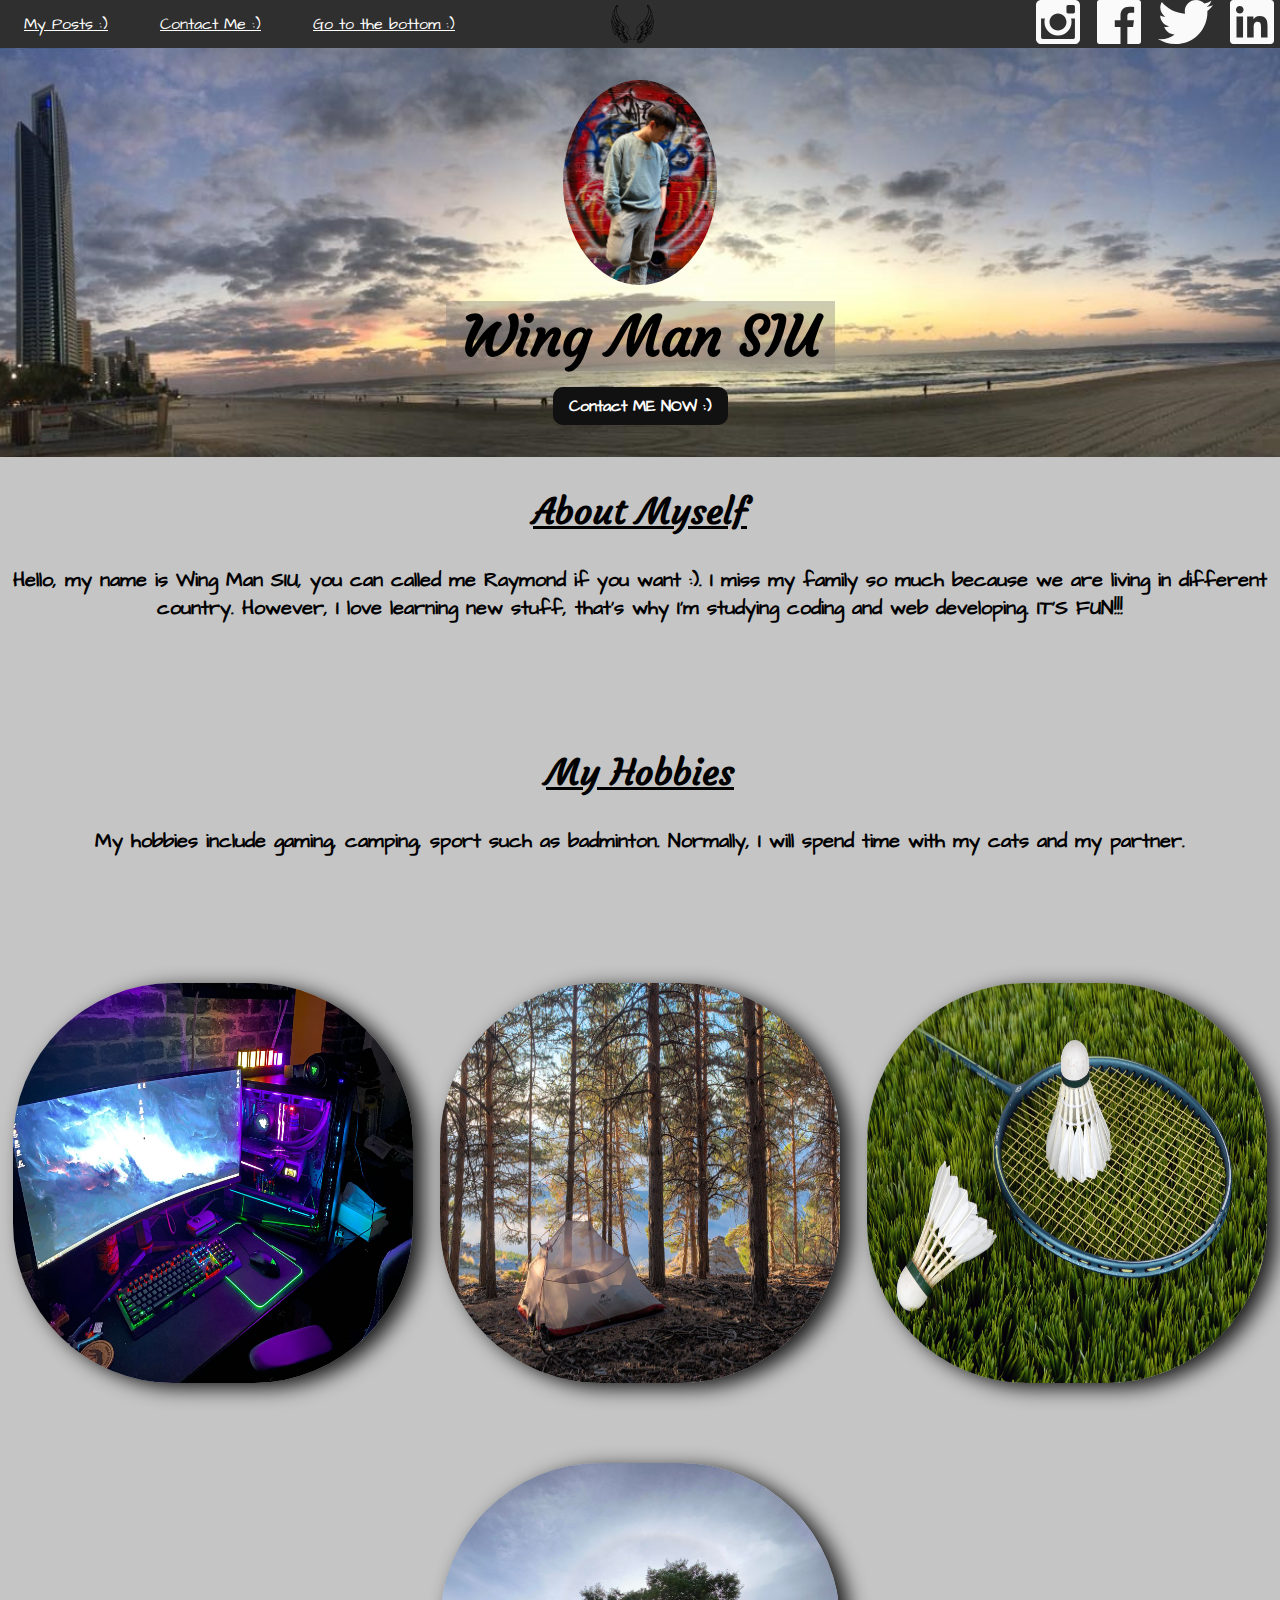
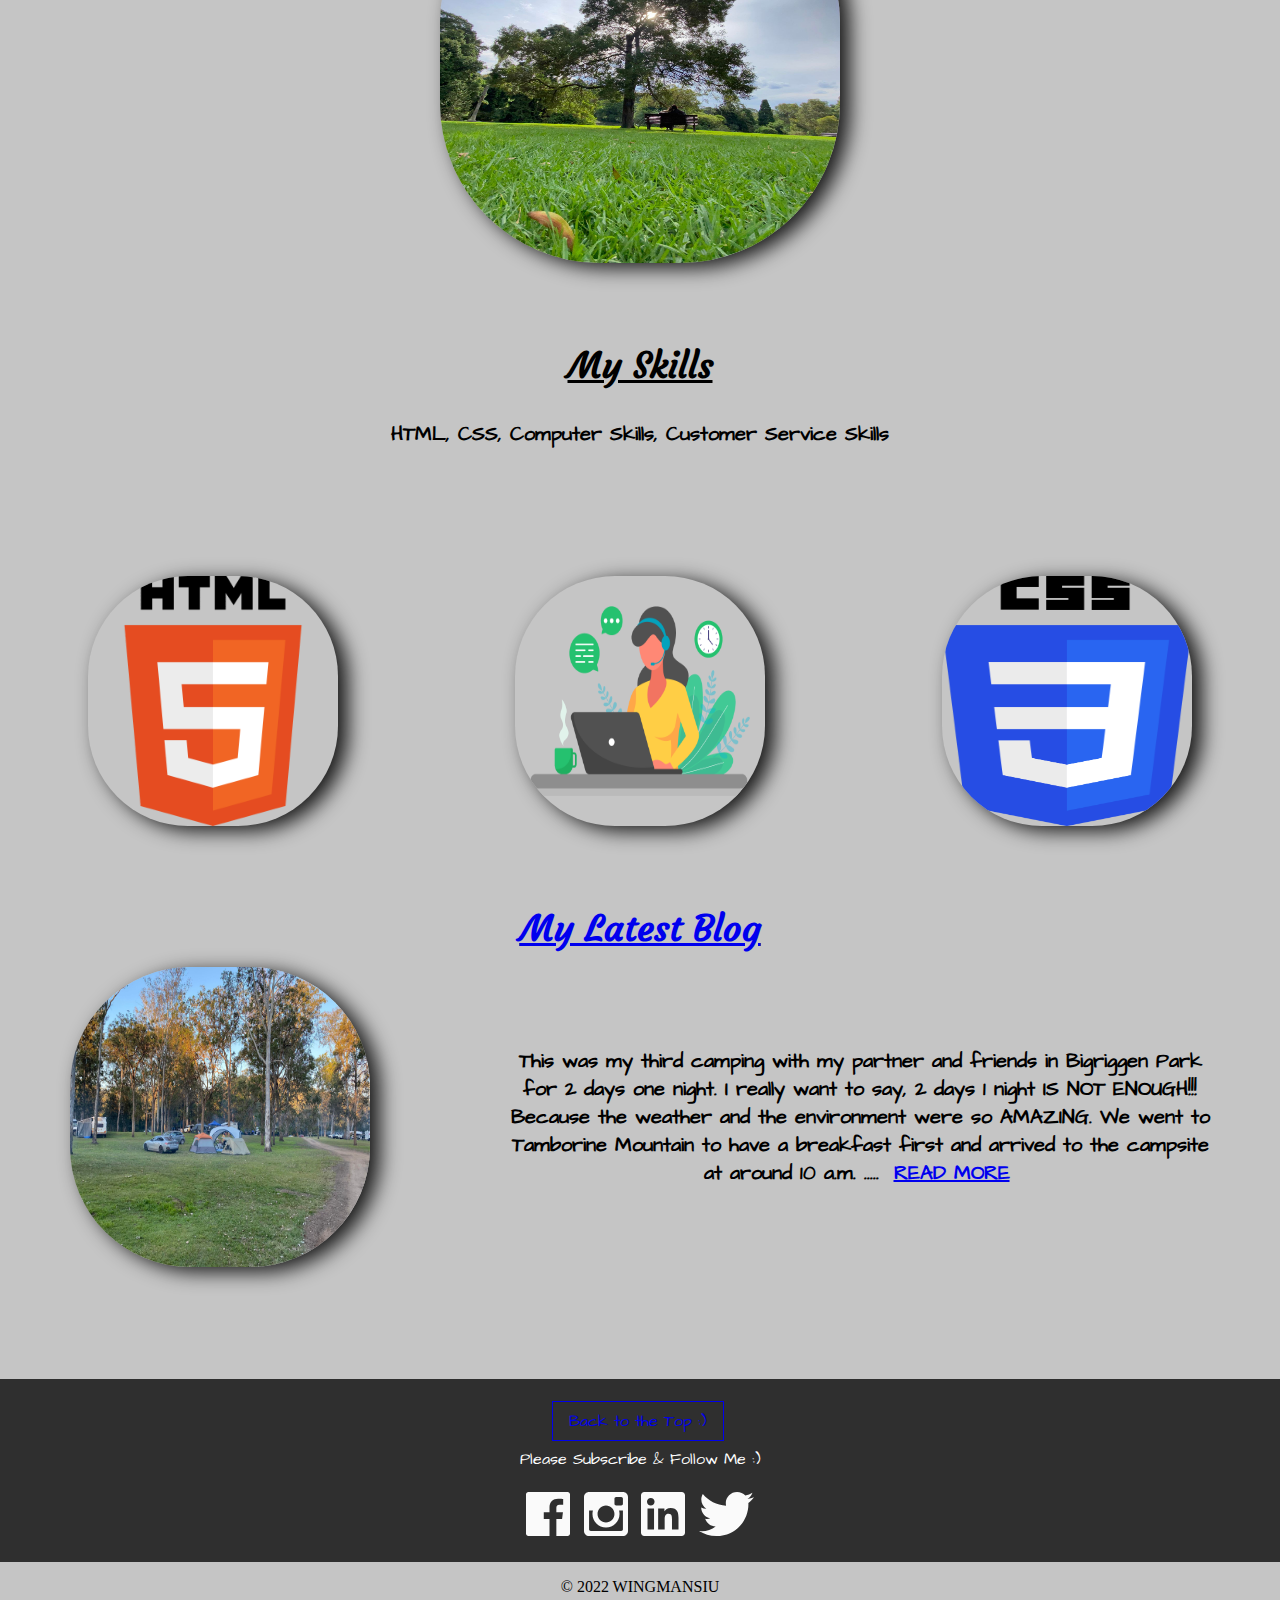
==== commit db28aa68: "Main page added" ====
--- a/index.html
+++ b/index.html
@@ -73,8 +73,20 @@
                 </span>
             </div>
         </div>
+
+        <!-- Skills -->
         <h2>My Skills</h2>
         <p>HTML, CSS, Computer Skills, Customer Service Skills</p>
+        <div class="img2">
+            <img src="images/html5.png" alt="HTML" />
+        </div>
+        <div class="img2">
+            <img src="images/customerservice.png" alt="customer service" />
+        </div>
+        <div class="img2">
+            <img src="images/css.png" alt="CSS" />
+        </div>
+
         <!-- img -->
         <h2><a href="./blog.html" alt="My Latest Blog">My Latest Blog</a>
         </h2>
--- a/style.css
+++ b/style.css
@@ -224,7 +224,31 @@
 .img:hover .txt span {
     opacity: 1;
 }
-
+/* skills */
+.img2 {
+    position: relative;
+    overflow: hidden;
+    display: flex;
+    align-items: center;
+    justify-content: space-between;
+    width: 250px;
+    height: 250px;
+    color: white;
+    border-radius: 40%; 
+    box-shadow: 10px 5px 20px rgba(0, 0, 0, 0.877);
+    margin-bottom: 5rem;
+    
+}
+
+.img2 img {
+    position: absolute;
+    top: 0;
+    left: 0;
+    width: 100%;
+    height: 100%;
+}
+
+/* latest blog */
 .img1 {
     position: relative;
     overflow: hidden;
